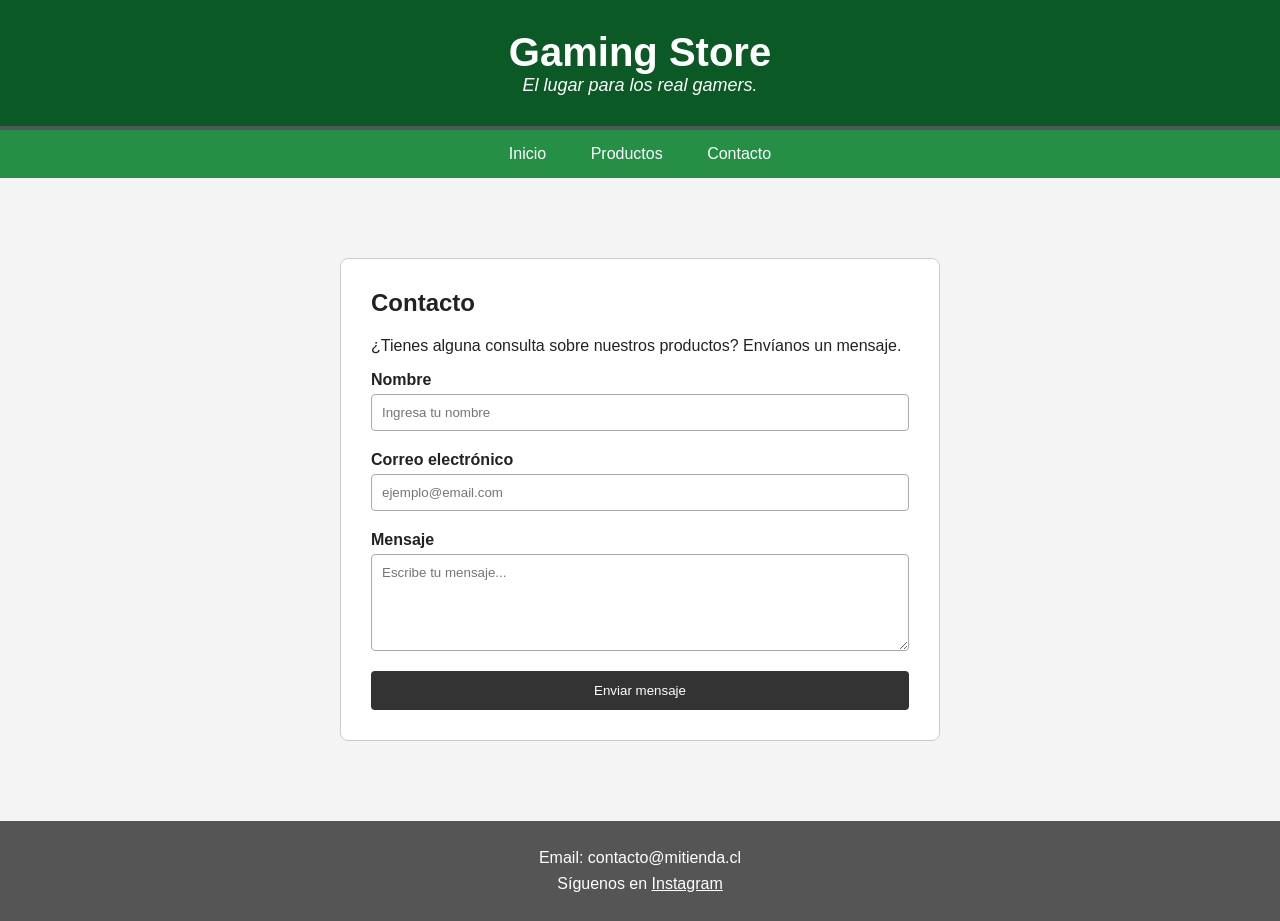
==== contacto.html @ 231c907f "formativa semana 2" ====
<!DOCTYPE html>
<html lang="es">

<head>
    <meta charset="UTF-8">
    <title>Contacto - Gaming Store</title>
    <link rel="stylesheet" href="styles.css">
</head>

<body>

<header>
    <h1>Gaming Store</h1>
    <p><i>El lugar para los real gamers.</i></p>
</header>

<nav>
    <ul>
        <li><a href="index.html">Inicio</a></li>
        <li><a href="index.html#productos">Productos</a></li>
        <li><a href="contacto.html">Contacto</a></li>
    </ul>
</nav>

<main>

    <section class="contacto">

        <h2>Contacto</h2>

        <p>
            ¿Tienes alguna consulta sobre nuestros productos?
            Envíanos un mensaje.
        </p>

        <form class="formulario-contacto">

            <div class="campo">
                <label for="nombre">Nombre</label>

                <input
                        type="text"
                        id="nombre"
                        name="nombre"
                        placeholder="Ingresa tu nombre"
                        required>
            </div>

            <div class="campo">
                <label for="email">Correo electrónico</label>

                <input
                        type="email"
                        id="email"
                        name="email"
                        placeholder="ejemplo@email.com"
                        required>
            </div>

            <div class="campo">
                <label for="mensaje">Mensaje</label>

                <textarea
                        id="mensaje"
                        name="mensaje"
                        rows="5"
                        placeholder="Escribe tu mensaje..."
                        required></textarea>
            </div>

            <button type="submit">Enviar mensaje</button>

        </form>

    </section>

</main>


<footer id="footer">
    <p>Email: contacto@mitienda.cl</p>
        <p>Síguenos en <a href="https://www.instagram.com/">Instagram</a></p>
</footer>

</body>

</html>
---- styles.css ----
/* CONFIGURACIÓN GENERAL */
* {
    box-sizing: border-box;
}

body {
    margin: 0;
    font-family: Arial, Helvetica, sans-serif;
    background-color: #f4f4f4;
    color: #222;
}


/* CABECERA */
header {
    background-color: #0B5925;
    color: white;
    padding: 30px;
    text-align: center;
    border-bottom: 4px solid #555;
}

header h1 {
    margin: 0;
    font-size: 40px;
}

header p {
    font-size: 18px;
    margin: 0;
}


/* NAVEGACIÓN */
nav {
    background-color: #258F45;
    padding: 15px;
}

nav ul {
    margin: 0;
    padding: 0;
    text-align: center;
}

nav li {
    display: inline;
    margin: 0 20px;
}

nav a {
    color: white;
    text-decoration: none;
}

nav a:hover {
    text-decoration: underline;
}


/* CONTENIDO */
main {
    padding: 30px;
}

#inicio {
    text-align: center;
    margin-bottom: 40px;
}

#productos {
    max-width: 1000px;
    margin: auto;
}


/* PRODUCTOS */

.lista-productos {
    list-style: none;
    margin: 0;
    padding: 0;

    display: grid;
    grid-template-columns: repeat(3, 1fr);
    gap: 20px;
}

.producto {
    background-color: white;
    padding: 20px;
    border: 1px solid #ccc;
    border-radius: 8px;
}

.producto img {
    width: 100%;
    height: 220px;
    object-fit: contain;
}

.producto:nth-child(2) {
    background-color: #f8f8f8;
}


/* FOOTER */
footer {
    background-color: #555;
    color: white;
    padding: 20px;
    text-align: center;
}

footer a {
    color: white;
}

footer a:hover {
    text-decoration: none;
}

footer p {
    margin: 8px 0;
}

/* CONTACTO */
.contacto {
    max-width: 600px;
    margin: 50px auto;
    padding: 30px;
    background-color: white;
    border: 1px solid #ccc;
    border-radius: 8px;
}

.contacto h2 {
    margin-top: 0;
}

.formulario-contacto {
    display: flex;
    flex-direction: column;
    gap: 20px;
}

.campo {
    display: flex;
    flex-direction: column;
    gap: 5px;
}

.campo label {
    font-weight: bold;
}

.campo input,
.campo textarea {
    width: 100%;
    padding: 10px;
    border: 1px solid #aaa;
    border-radius: 4px;
    font-family: Arial, Helvetica, sans-serif;
}

.formulario-contacto button {
    padding: 12px;
    border: none;
    border-radius: 4px;
    background-color: #333;
    color: white;
    cursor: pointer;
}

.formulario-contacto button:hover {
    background-color: #555;
}

/* DISEÑO RESPONSIVO */
@media (max-width: 768px) {

    header h1 {
        font-size: 30px;
    }

    nav li {
        display: block;
        margin: 10px 0;
    }

    main {
        padding: 15px;
    }

    .producto {
        margin: 15px 0;
        padding: 15px;
    }

    .producto img {
        width: 100%;
        max-width: 300px;
    }

    .lista-productos {
        grid-template-columns: 1fr;
    }

    footer {
        padding: 15px;
    }
}
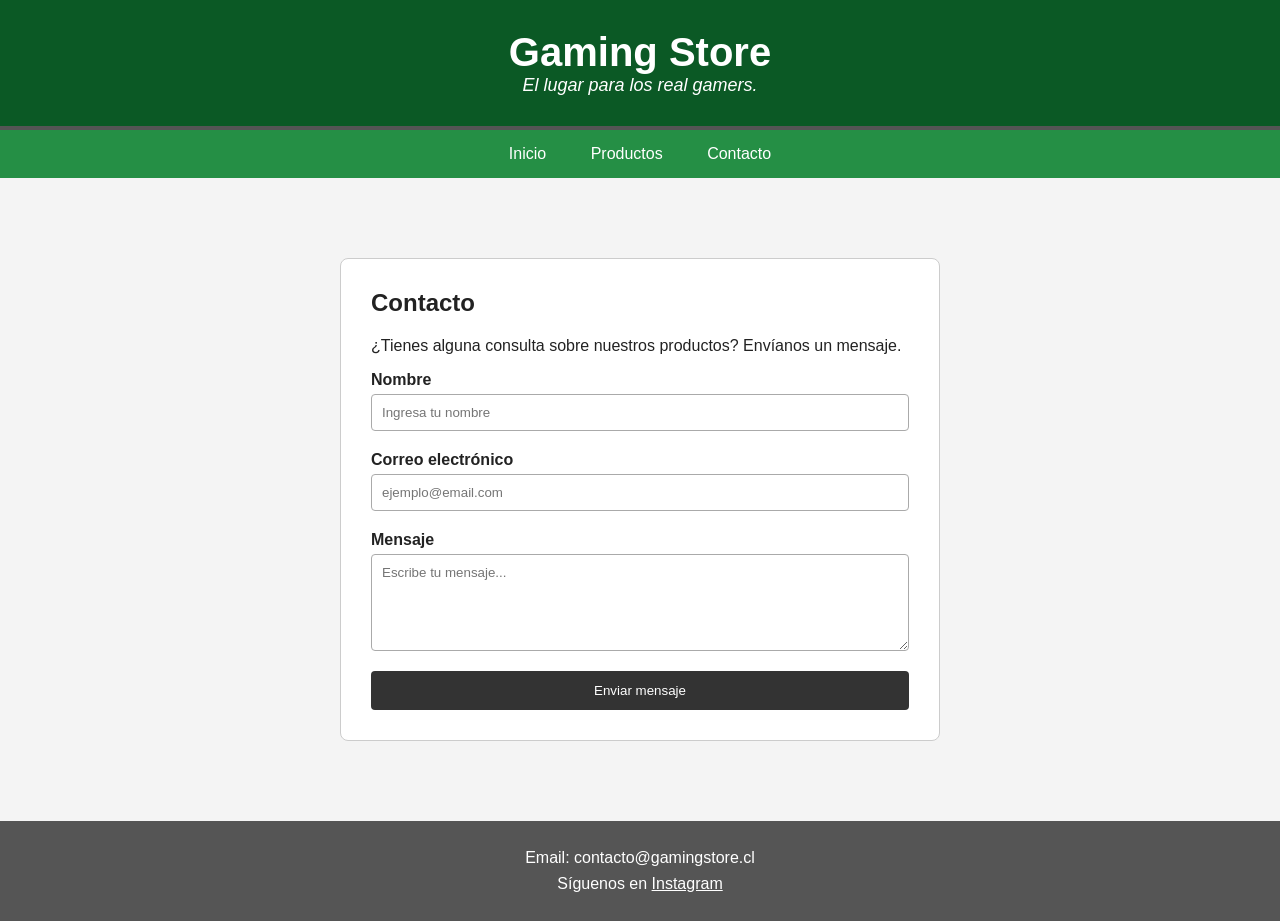
==== commit 6d5cb840: "fix email" ====
--- a/contacto.html
+++ b/contacto.html
@@ -78,7 +78,7 @@
 
 
 <footer id="footer">
-    <p>Email: contacto@mitienda.cl</p>
+    <p>Email: contacto@gamingstore.cl</p>
         <p>Síguenos en <a href="https://www.instagram.com/">Instagram</a></p>
 </footer>
 
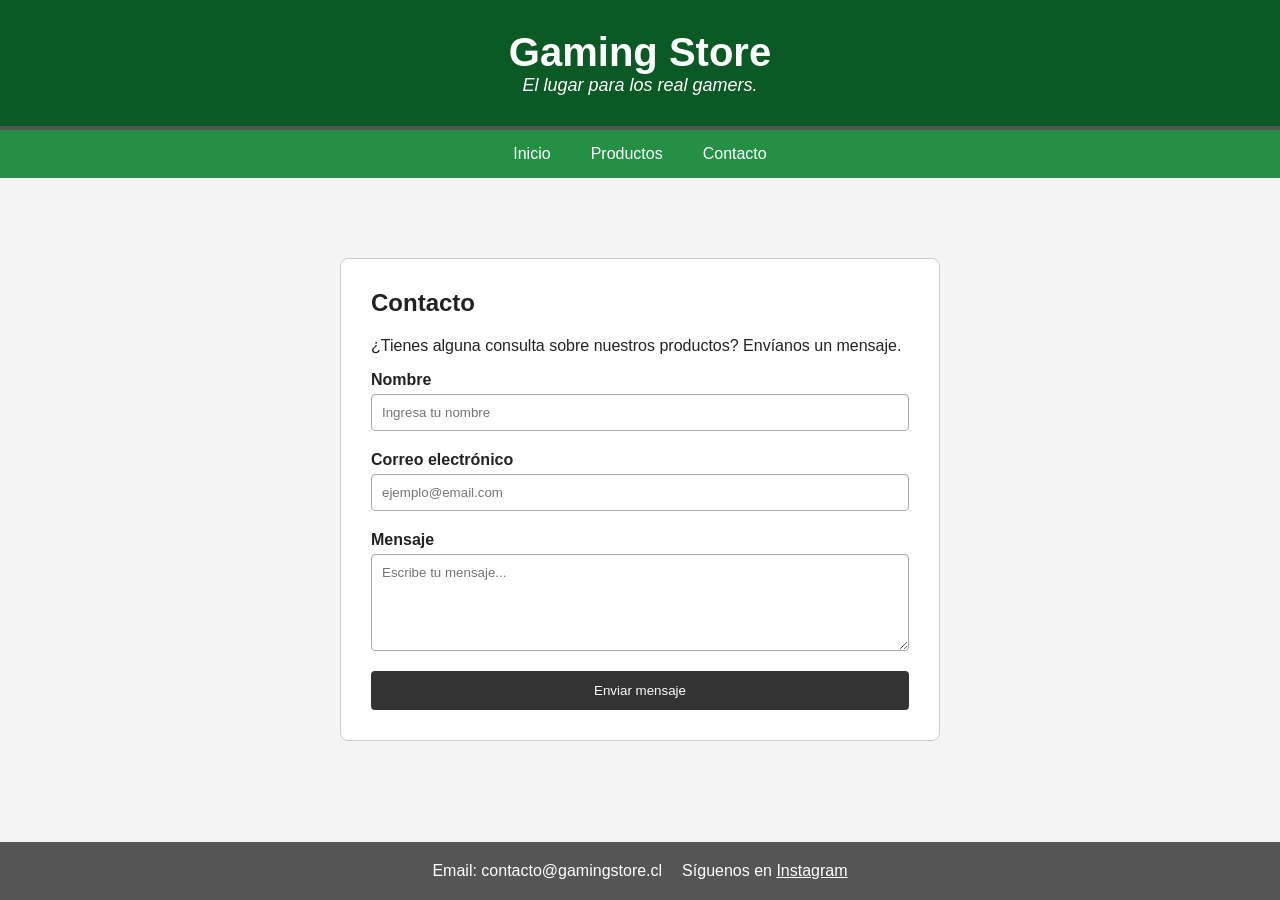
==== commit 4ce16213: "add sumativa 1" ====
--- a/contacto.html
+++ b/contacto.html
@@ -3,6 +3,7 @@
 
 <head>
     <meta charset="UTF-8">
+    <meta name="viewport" content="width=device-width, initial-scale=1.0">
     <title>Contacto - Gaming Store</title>
     <link rel="stylesheet" href="styles.css">
 </head>
--- a/styles.css
+++ b/styles.css
@@ -5,6 +5,11 @@
 
 body {
     margin: 0;
+    min-height: 100vh;
+
+    display: flex;
+    flex-direction: column;
+
     font-family: Arial, Helvetica, sans-serif;
     background-color: #f4f4f4;
     color: #222;
@@ -40,12 +45,16 @@
 nav ul {
     margin: 0;
     padding: 0;
-    text-align: center;
+    list-style: none;
+
+    display: flex;
+    justify-content: center;
+    align-items: center;
+    gap: 40px;
 }
 
 nav li {
-    display: inline;
-    margin: 0 20px;
+    margin: 0;
 }
 
 nav a {
@@ -61,6 +70,7 @@
 /* CONTENIDO */
 main {
     padding: 30px;
+    flex: 1;
 }
 
 #inicio {
@@ -109,6 +119,12 @@
     background-color: #555;
     color: white;
     padding: 20px;
+
+    display: flex;
+    justify-content: center;
+    align-items: center;
+    gap: 20px;
+
     text-align: center;
 }
 
@@ -121,7 +137,7 @@
 }
 
 footer p {
-    margin: 8px 0;
+    margin: 0;
 }
 
 /* CONTACTO */
@@ -177,23 +193,22 @@
 }
 
 /* DISEÑO RESPONSIVO */
+/* TABLET */
 @media (max-width: 768px) {
 
     header h1 {
         font-size: 30px;
     }
 
-    nav li {
-        display: block;
-        margin: 10px 0;
-    }
-
     main {
-        padding: 15px;
+        padding: 20px;
+    }
+
+    .lista-productos {
+        grid-template-columns: repeat(2, 1fr);
     }
 
     .producto {
-        margin: 15px 0;
         padding: 15px;
     }
 
@@ -202,11 +217,46 @@
         max-width: 300px;
     }
 
+    nav ul {
+        gap: 25px;
+    }
+
+    footer {
+        padding: 15px;
+    }
+}
+
+
+/* MÓVIL */
+@media (max-width: 480px) {
+
+    header {
+        padding: 20px;
+    }
+
+    header h1 {
+        font-size: 26px;
+    }
+
+    nav ul {
+        flex-direction: column;
+        gap: 10px;
+    }
+
+    main {
+        padding: 15px;
+    }
+
     .lista-productos {
         grid-template-columns: 1fr;
     }
 
+    .producto {
+        padding: 15px;
+    }
+
     footer {
-        padding: 15px;
+        flex-direction: column;
+        gap: 5px;
     }
 }
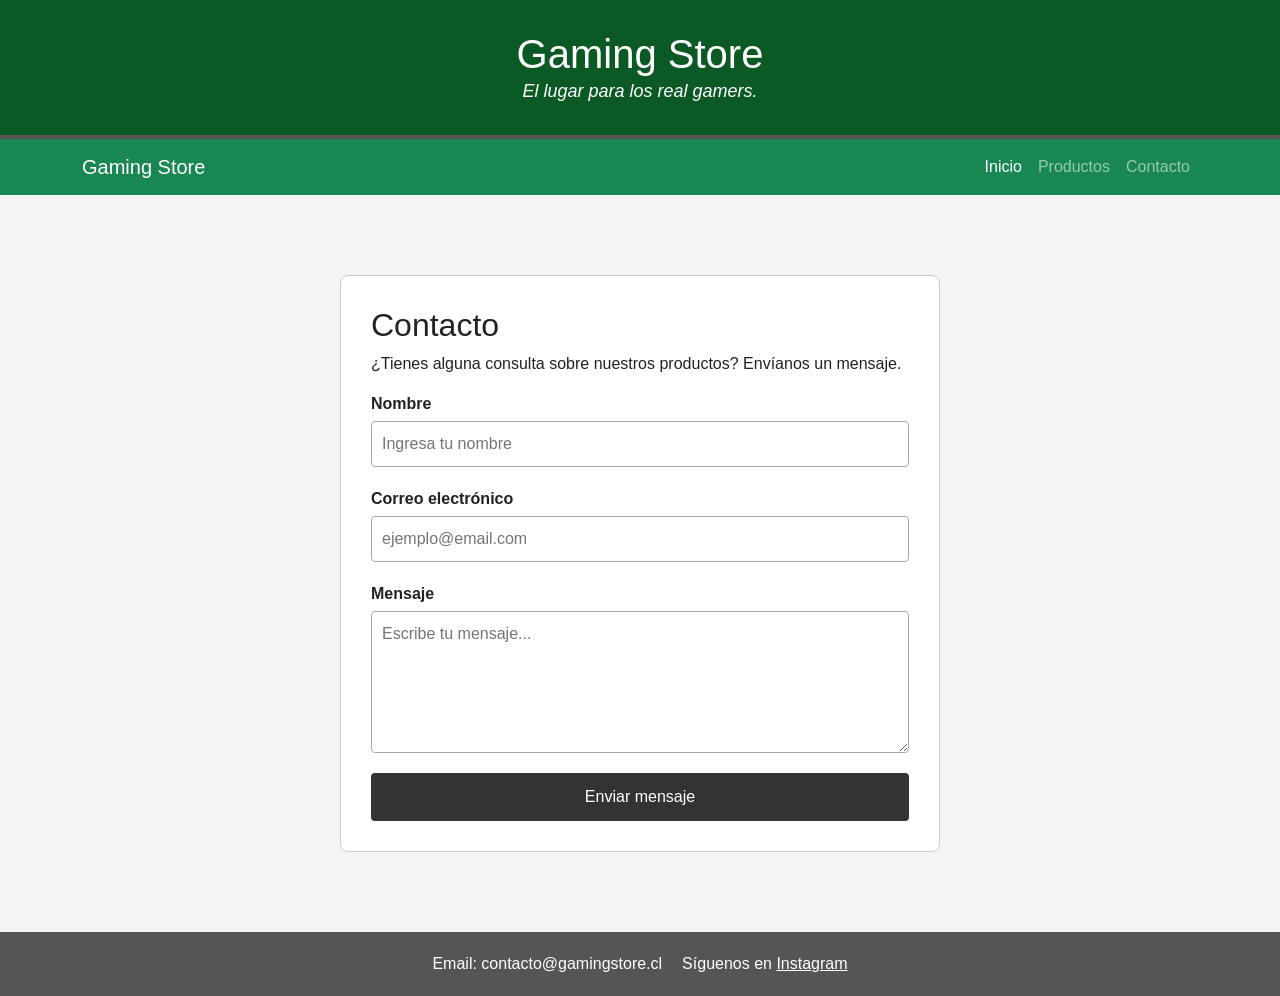
==== commit 7ee931e8: "add formativa 3" ====
--- a/contacto.html
+++ b/contacto.html
@@ -4,7 +4,15 @@
 <head>
     <meta charset="UTF-8">
     <meta name="viewport" content="width=device-width, initial-scale=1.0">
-    <title>Contacto - Gaming Store</title>
+
+    <title>Gaming Store</title>
+
+    <!-- Bootstrap 5 -->
+    <link
+            href="https://cdn.jsdelivr.net/npm/bootstrap@5.3.3/dist/css/bootstrap.min.css"
+            rel="stylesheet">
+
+    <!-- Estilos propios -->
     <link rel="stylesheet" href="styles.css">
 </head>
 
@@ -15,12 +23,44 @@
     <p><i>El lugar para los real gamers.</i></p>
 </header>
 
-<nav>
-    <ul>
-        <li><a href="index.html">Inicio</a></li>
-        <li><a href="index.html#productos">Productos</a></li>
-        <li><a href="contacto.html">Contacto</a></li>
-    </ul>
+<!-- NAVEGACIÓN -->
+<nav class="navbar navbar-expand-md navbar-dark bg-success">
+    <div class="container">
+
+        <a class="navbar-brand" href="index.html">
+            Gaming Store
+        </a>
+
+        <!-- BURGER BTN -->
+        <button
+                class="navbar-toggler"
+                type="button"
+                data-bs-toggle="collapse"
+                data-bs-target="#navbarGaming"
+                aria-controls="navbarGaming"
+                aria-expanded="false"
+                aria-label="Abrir navegación">
+
+            <span class="navbar-toggler-icon"></span>
+        </button>
+
+        <!-- Menú -->
+        <div class="collapse navbar-collapse" id="navbarGaming">
+            <ul class="navbar-nav ms-auto">
+                <li class="nav-item">
+                    <a class="nav-link active" href="index.html">Inicio</a>
+                </li>
+
+                <li class="nav-item">
+                    <a class="nav-link" href="#productos">Productos</a>
+                </li>
+
+                <li class="nav-item">
+                    <a class="nav-link" href="contacto.html">Contacto</a>
+                </li>
+            </ul>
+        </div>
+    </div>
 </nav>
 
 <main>
--- a/styles.css
+++ b/styles.css
@@ -34,38 +34,6 @@
     font-size: 18px;
     margin: 0;
 }
-
-
-/* NAVEGACIÓN */
-nav {
-    background-color: #258F45;
-    padding: 15px;
-}
-
-nav ul {
-    margin: 0;
-    padding: 0;
-    list-style: none;
-
-    display: flex;
-    justify-content: center;
-    align-items: center;
-    gap: 40px;
-}
-
-nav li {
-    margin: 0;
-}
-
-nav a {
-    color: white;
-    text-decoration: none;
-}
-
-nav a:hover {
-    text-decoration: underline;
-}
-
 
 /* CONTENIDO */
 main {
@@ -82,37 +50,6 @@
     max-width: 1000px;
     margin: auto;
 }
-
-
-/* PRODUCTOS */
-
-.lista-productos {
-    list-style: none;
-    margin: 0;
-    padding: 0;
-
-    display: grid;
-    grid-template-columns: repeat(3, 1fr);
-    gap: 20px;
-}
-
-.producto {
-    background-color: white;
-    padding: 20px;
-    border: 1px solid #ccc;
-    border-radius: 8px;
-}
-
-.producto img {
-    width: 100%;
-    height: 220px;
-    object-fit: contain;
-}
-
-.producto:nth-child(2) {
-    background-color: #f8f8f8;
-}
-
 
 /* FOOTER */
 footer {
@@ -192,6 +129,33 @@
     background-color: #555;
 }
 
+/* CARRUSEL BOOTSTRAP */
+#carouselGaming {
+    max-width: 1000px;
+    margin: 30px auto;
+}
+
+#carouselGaming .carousel-item {
+    background-color: white;
+}
+
+#carouselGaming img {
+    height: 20rem;
+    object-fit: contain;
+}
+
+/* TARJETAS BOOTSTRAP */
+.card-img-top {
+    height: 250px;
+    object-fit: contain;
+    padding: 20px;
+}
+
+.card {
+    border-radius: 8px;
+}
+
+
 /* DISEÑO RESPONSIVO */
 /* TABLET */
 @media (max-width: 768px) {
@@ -204,23 +168,6 @@
         padding: 20px;
     }
 
-    .lista-productos {
-        grid-template-columns: repeat(2, 1fr);
-    }
-
-    .producto {
-        padding: 15px;
-    }
-
-    .producto img {
-        width: 100%;
-        max-width: 300px;
-    }
-
-    nav ul {
-        gap: 25px;
-    }
-
     footer {
         padding: 15px;
     }
@@ -238,20 +185,11 @@
         font-size: 26px;
     }
 
-    nav ul {
-        flex-direction: column;
-        gap: 10px;
+    #carouselGaming img {
+        height: 250px;
     }
 
     main {
-        padding: 15px;
-    }
-
-    .lista-productos {
-        grid-template-columns: 1fr;
-    }
-
-    .producto {
         padding: 15px;
     }
 
